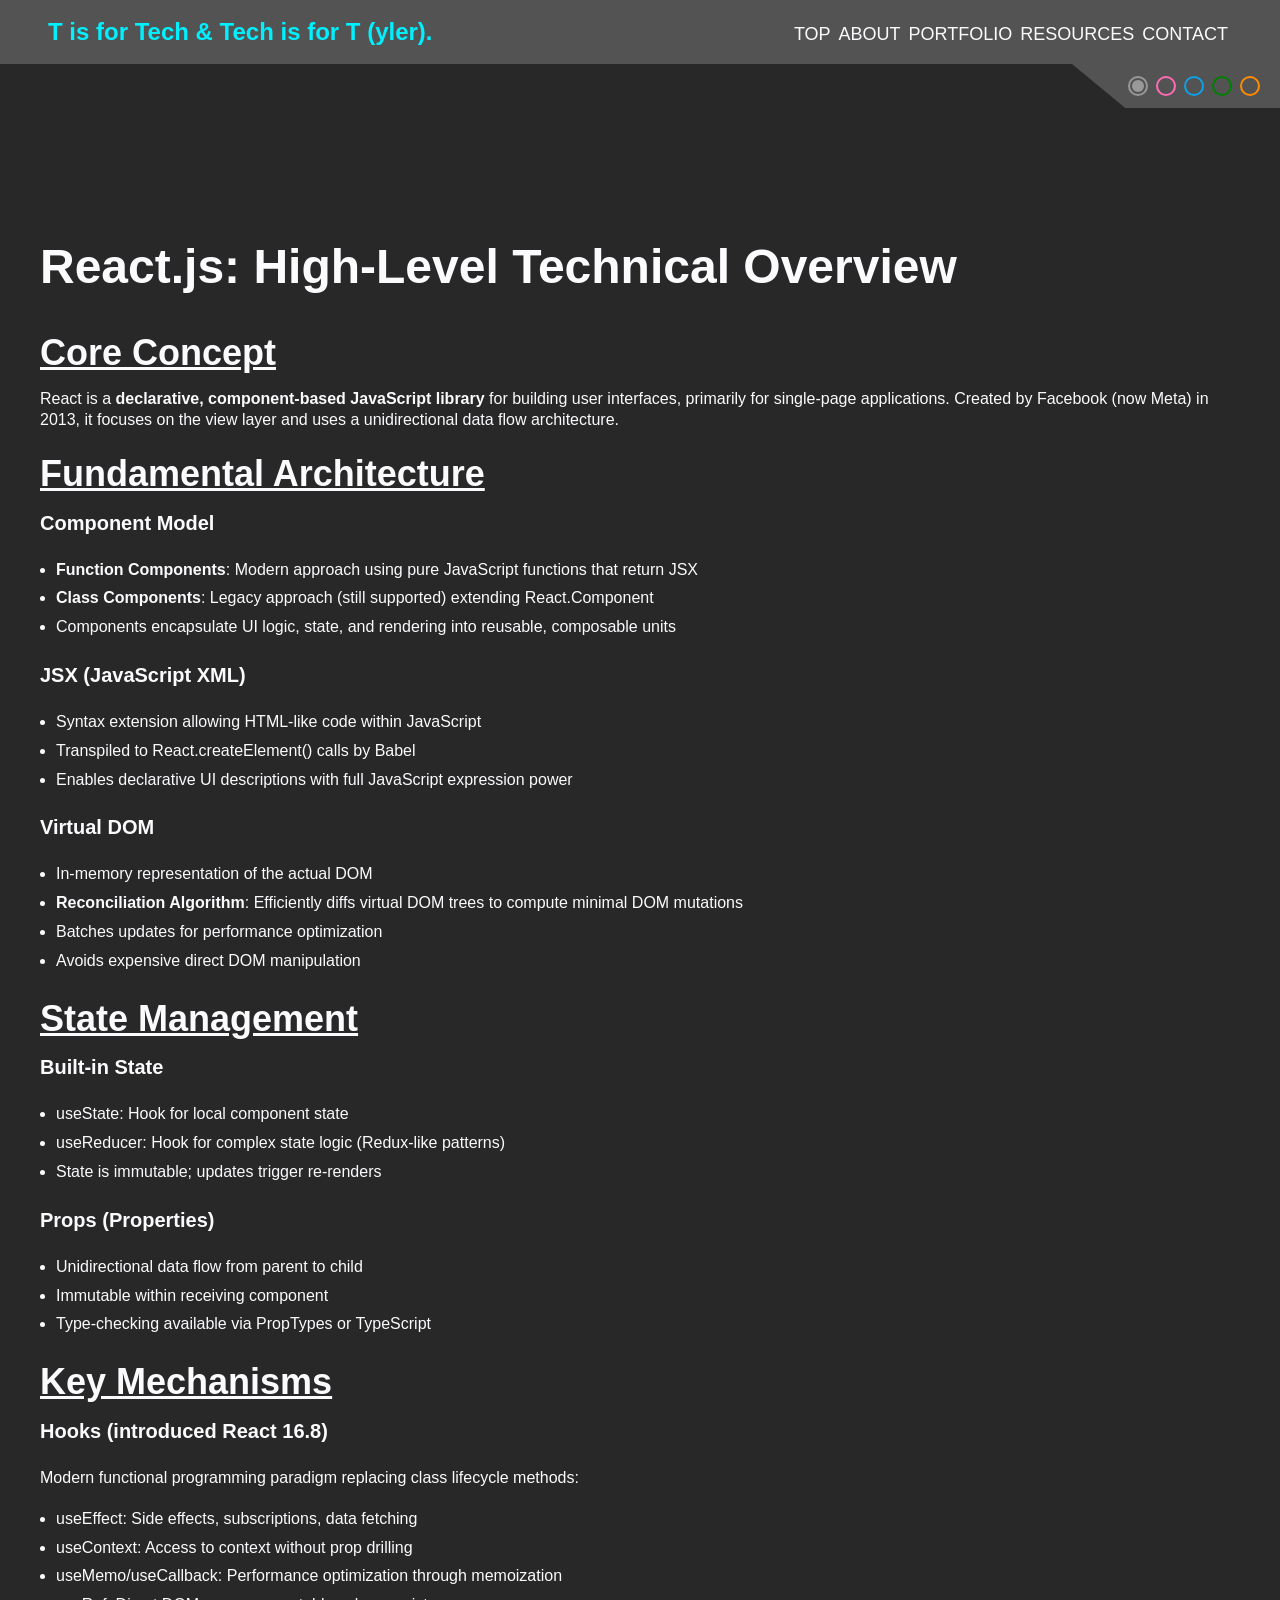
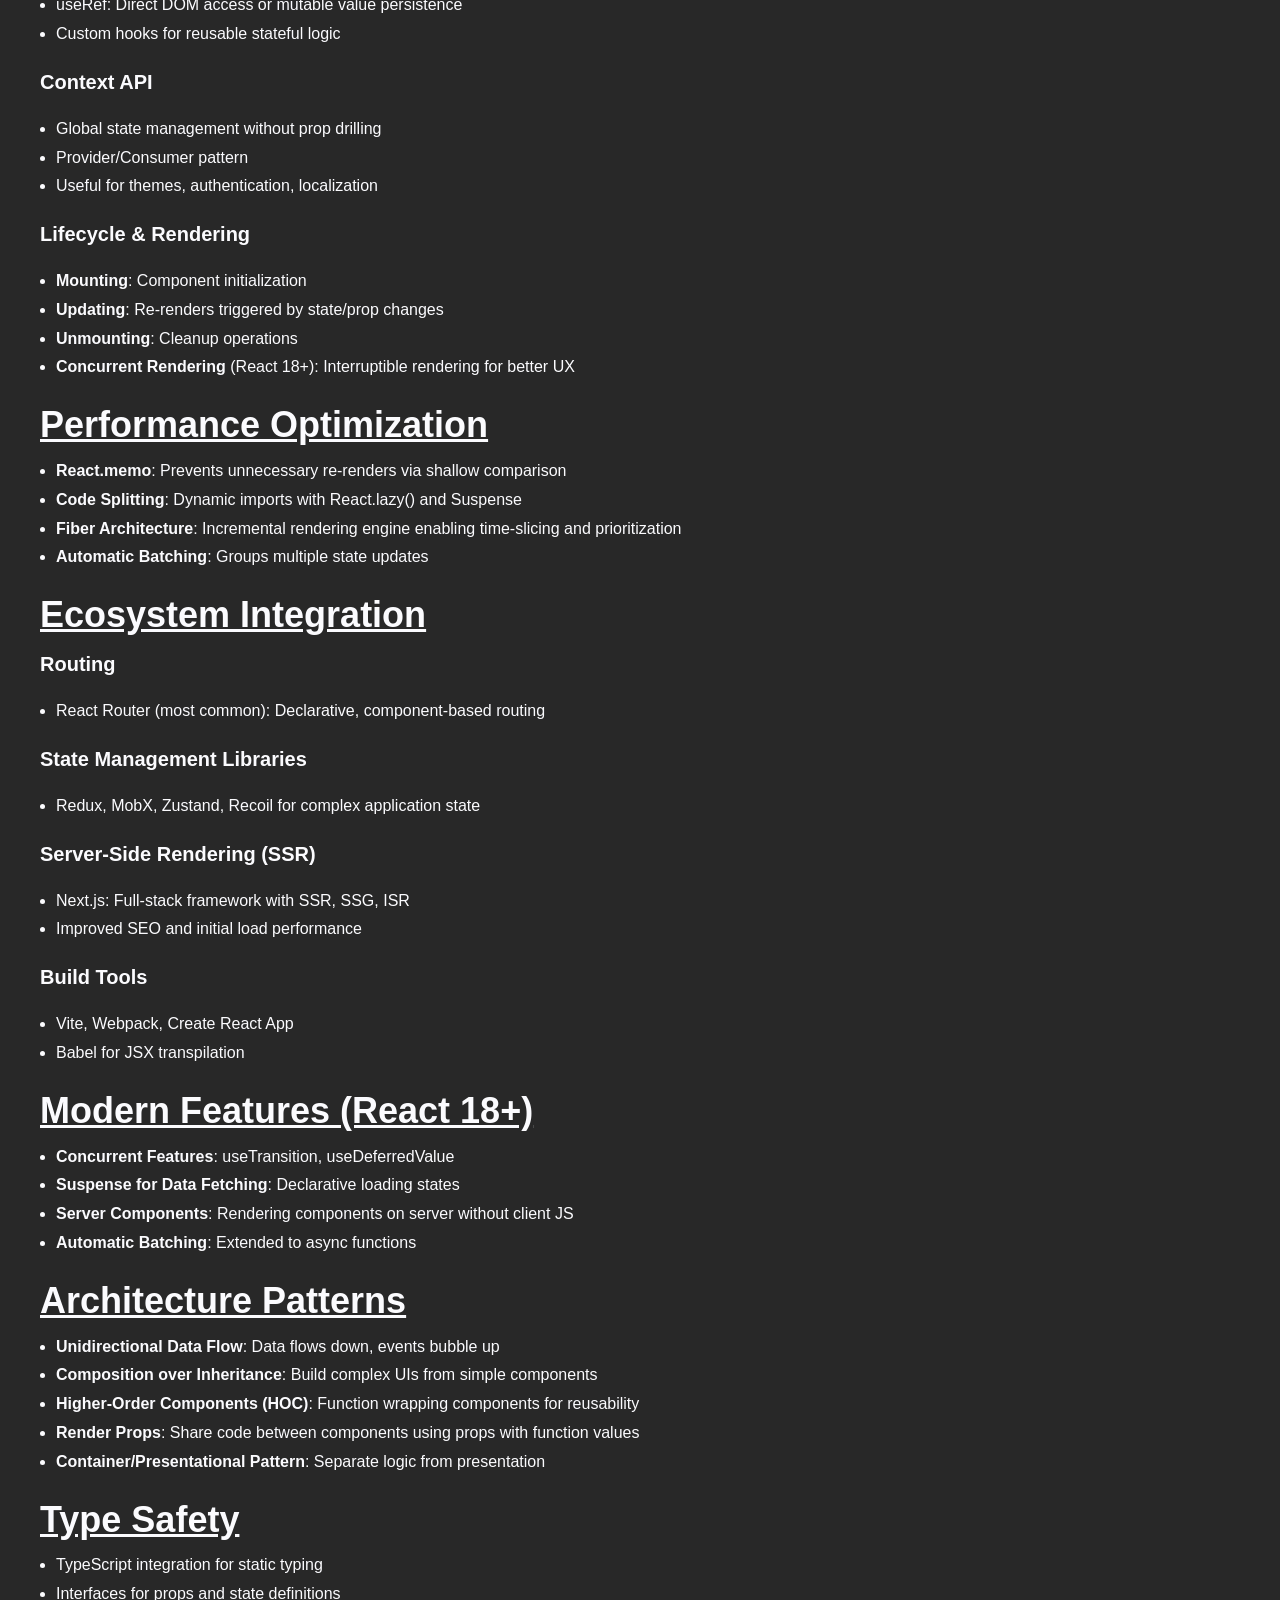
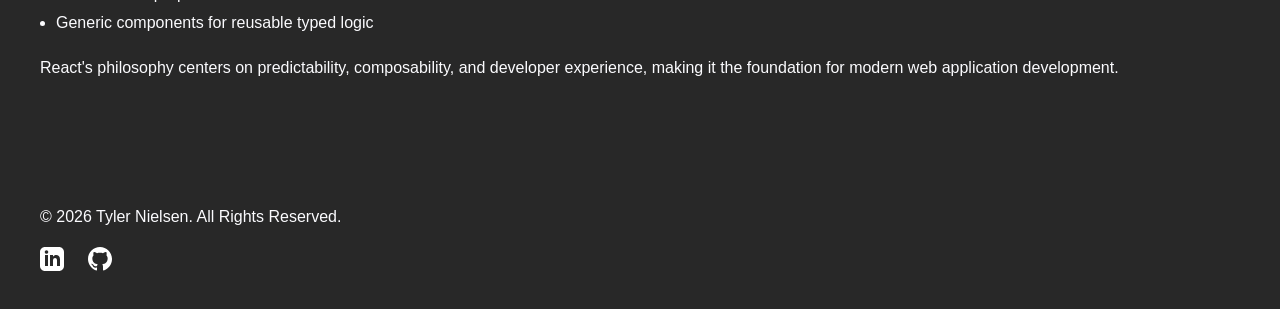
==== reactjs.html @ 0789bff6 "adding content, portfolio homepage images and react overview" ====
<!DOCTYPE html>
<html lang="en">
  <head>
    <meta charset="UTF-8" />
    <meta name="viewport" content="width=device-width, initial-scale=1.0" />

    <title>TylerN | ReactJS Overview</title>

    <link rel="shortcut icon" href="favicon.ico" type="image/x-icon">
    <link
      rel="stylesheet"
      href="https://fonts.googleapis.com/css2?family=Inter:wght@400;600;700&display=swap"
    />
    <link href="styles/reset.css" rel="stylesheet" />
    <link href="styles/main.css" rel="stylesheet" />
    <link href="styles/page-reactjs.css" rel="stylesheet" />
    <script type="module" src="js/index.js" defer></script>
  </head>
  <body>
    <header> <!-- Header & Navigation -->
      <a href="#" class="logo text-2xl">
        T is for Tech &amp; Tech is for T (yler).
      </a>

      <nav class="main-nav">
        <a href="#hero" class="text-lg">Top</a>
        <a href="#about" class="text-lg">About</a>
        <a href="#portfolio" class="text-lg">Portfolio</a>
        <a href="#resources" class="text-lg">Resources</a>
        <a href="#contact" class="text-lg">Contact</a>
      </nav>
    </header>
    <!-- END Header & Navigation -->

    <form action="" class="theme-picker" title="Theme Picker: Pick a color theme!">
      <fieldset>
        <legend class="visually-hidden">Theme Picker: Pick a theme</legend>

        <label for="default" class="visually-hidden radio-label default-radio-btn">Default (Light)</label>
        <input type="radio" name="theme" id="default" title="Default Theme" checked>

        <label for="pink" class="visually-hidden radio-label pink-radio-btn">80's Neon Pink</label>
        <input type="radio" name="theme" id="pink" title="Pink Theme">

        <label for="blue" class="visually-hidden radio-label blue-radio-btn">Blue</label>
        <input type="radio" name="theme" id="blue" title="Blue Theme">

        <label for="green" class="visually-hidden radio-label green-radio-btn">Green</label>
        <input type="radio" name="theme" id="green" title="Green Theme">

        <label for="orange" class="visually-hidden radio-label orange-radio-btn">Orange</label>
        <input type="radio" name="theme" id="orange" title="Orange Theme">
      </fieldset>
    </form>

    <main> <!-- Main Content -->
      <section>
        <div>
          <h1>React.js: High-Level Technical Overview</h1>
          
          <h2>Core Concept</h2>
          <p>
            React is a
            <strong>declarative, component-based JavaScript library</strong> for
            building user interfaces, primarily for single-page applications.
            Created by Facebook (now Meta) in 2013, it focuses on the view layer
            and uses a unidirectional data flow architecture.
          </p>

          <h2>Fundamental Architecture</h2>

          <h3>Component Model</h3>
          <ul
            class="list-disc"
          >
            <li>
              <strong>Function Components</strong>: Modern approach using pure
              JavaScript functions that return JSX
            </li>
            <li>
              <strong>Class Components</strong>: Legacy approach (still supported)
              extending React.Component
            </li>
            <li>
              Components encapsulate UI logic, state, and rendering into reusable,
              composable units
            </li>
          </ul>

          <h3>JSX (JavaScript XML)</h3>
          <ul
            class="list-disc"
          >
            <li>
              Syntax extension allowing HTML-like code within JavaScript
            </li>
            <li>
              Transpiled to
              <code
                class="bg-text-200/5 border border-0.5 border-border-300 text-danger-000 whitespace-pre-wrap rounded-[0.4rem] px-1 py-px text-[0.9rem]"
                >React.createElement()</code
              >
              calls by Babel
            </li>
            <li>
              Enables declarative UI descriptions with full JavaScript expression
              power
            </li>
          </ul>

          <h3>Virtual DOM</h3>
          <ul
            class="[&amp;:not(:last-child)_ul]:pb-1 [&amp;:not(:last-child)_ol]:pb-1 list-disc space-y-2.5 pl-7"
          >
            <li>
              In-memory representation of the actual DOM
            </li>
            <li>
              <strong>Reconciliation Algorithm</strong>: Efficiently diffs virtual
              DOM trees to compute minimal DOM mutations
            </li>
            <li>
              Batches updates for performance optimization
            </li>
            <li>
              Avoids expensive direct DOM manipulation
            </li>
          </ul>
          <h2 class="text-xl font-bold text-text-100 mt-1 -mb-0.5">
            State Management
          </h2>
          <h3>
            <strong>Built-in State</strong>
          </h3>
          <ul
            class="[&amp;:not(:last-child)_ul]:pb-1 [&amp;:not(:last-child)_ol]:pb-1 list-disc space-y-2.5 pl-7"
          >
            <li>
              <code
                class="bg-text-200/5 border border-0.5 border-border-300 text-danger-000 whitespace-pre-wrap rounded-[0.4rem] px-1 py-px text-[0.9rem]"
                >useState</code
              >: Hook for local component state
            </li>
            <li>
              <code
                class="bg-text-200/5 border border-0.5 border-border-300 text-danger-000 whitespace-pre-wrap rounded-[0.4rem] px-1 py-px text-[0.9rem]"
                >useReducer</code
              >: Hook for complex state logic (Redux-like patterns)
            </li>
            <li>
              State is immutable; updates trigger re-renders
            </li>
          </ul>
          <h3>
            <strong>Props (Properties)</strong>
          </h3>
          <ul
            class="[&amp;:not(:last-child)_ul]:pb-1 [&amp;:not(:last-child)_ol]:pb-1 list-disc space-y-2.5 pl-7"
          >
            <li>
              Unidirectional data flow from parent to child
            </li>
            <li>
              Immutable within receiving component
            </li>
            <li>
              Type-checking available via PropTypes or TypeScript
            </li>
          </ul>
          <h2 class="text-xl font-bold text-text-100 mt-1 -mb-0.5">
            Key Mechanisms
          </h2>
          <h3>
            <strong>Hooks</strong> (introduced React 16.8)
          </h3>
          <p>
            Modern functional programming paradigm replacing class lifecycle
            methods:
          </p>
          <ul
            class="[&amp;:not(:last-child)_ul]:pb-1 [&amp;:not(:last-child)_ol]:pb-1 list-disc space-y-2.5 pl-7"
          >
            <li>
              <code
                class="bg-text-200/5 border border-0.5 border-border-300 text-danger-000 whitespace-pre-wrap rounded-[0.4rem] px-1 py-px text-[0.9rem]"
                >useEffect</code
              >: Side effects, subscriptions, data fetching
            </li>
            <li>
              <code
                class="bg-text-200/5 border border-0.5 border-border-300 text-danger-000 whitespace-pre-wrap rounded-[0.4rem] px-1 py-px text-[0.9rem]"
                >useContext</code
              >: Access to context without prop drilling
            </li>
            <li>
              <code
                class="bg-text-200/5 border border-0.5 border-border-300 text-danger-000 whitespace-pre-wrap rounded-[0.4rem] px-1 py-px text-[0.9rem]"
                >useMemo</code
              >/<code
                class="bg-text-200/5 border border-0.5 border-border-300 text-danger-000 whitespace-pre-wrap rounded-[0.4rem] px-1 py-px text-[0.9rem]"
                >useCallback</code
              >: Performance optimization through memoization
            </li>
            <li>
              <code
                class="bg-text-200/5 border border-0.5 border-border-300 text-danger-000 whitespace-pre-wrap rounded-[0.4rem] px-1 py-px text-[0.9rem]"
                >useRef</code
              >: Direct DOM access or mutable value persistence
            </li>
            <li>
              Custom hooks for reusable stateful logic
            </li>
          </ul>
          <h3>
            <strong>Context API</strong>
          </h3>
          <ul
            class="[&amp;:not(:last-child)_ul]:pb-1 [&amp;:not(:last-child)_ol]:pb-1 list-disc space-y-2.5 pl-7"
          >
            <li>
              Global state management without prop drilling
            </li>
            <li>
              Provider/Consumer pattern
            </li>
            <li>
              Useful for themes, authentication, localization
            </li>
          </ul>
          <h3>
            <strong>Lifecycle &amp; Rendering</strong>
          </h3>
          <ul
            class="[&amp;:not(:last-child)_ul]:pb-1 [&amp;:not(:last-child)_ol]:pb-1 list-disc space-y-2.5 pl-7"
          >
            <li>
              <strong>Mounting</strong>: Component initialization
            </li>
            <li>
              <strong>Updating</strong>: Re-renders triggered by state/prop
              changes
            </li>
            <li>
              <strong>Unmounting</strong>: Cleanup operations
            </li>
            <li>
              <strong>Concurrent Rendering</strong> (React 18+): Interruptible
              rendering for better UX
            </li>
          </ul>
          <h2 class="text-xl font-bold text-text-100 mt-1 -mb-0.5">
            Performance Optimization
          </h2>
          <ul
            class="[&amp;:not(:last-child)_ul]:pb-1 [&amp;:not(:last-child)_ol]:pb-1 list-disc space-y-2.5 pl-7"
          >
            <li>
              <strong>React.memo</strong>: Prevents unnecessary re-renders via
              shallow comparison
            </li>
            <li>
              <strong>Code Splitting</strong>: Dynamic imports with
              <code
                class="bg-text-200/5 border border-0.5 border-border-300 text-danger-000 whitespace-pre-wrap rounded-[0.4rem] px-1 py-px text-[0.9rem]"
                >React.lazy()</code
              >
              and
              <code
                class="bg-text-200/5 border border-0.5 border-border-300 text-danger-000 whitespace-pre-wrap rounded-[0.4rem] px-1 py-px text-[0.9rem]"
                >Suspense</code
              >
            </li>
            <li>
              <strong>Fiber Architecture</strong>: Incremental rendering engine
              enabling time-slicing and prioritization
            </li>
            <li>
              <strong>Automatic Batching</strong>: Groups multiple state updates
            </li>
          </ul>
          <h2 class="text-xl font-bold text-text-100 mt-1 -mb-0.5">
            Ecosystem Integration
          </h2>
          <h3>
            <strong>Routing</strong>
          </h3>
          <ul
            class="[&amp;:not(:last-child)_ul]:pb-1 [&amp;:not(:last-child)_ol]:pb-1 list-disc space-y-2.5 pl-7"
          >
            <li>
              React Router (most common): Declarative, component-based routing
            </li>
          </ul>
          <h3>
            <strong>State Management Libraries</strong>
          </h3>
          <ul
            class="[&amp;:not(:last-child)_ul]:pb-1 [&amp;:not(:last-child)_ol]:pb-1 list-disc space-y-2.5 pl-7"
          >
            <li>
              Redux, MobX, Zustand, Recoil for complex application state
            </li>
          </ul>
          <h3>
            <strong>Server-Side Rendering (SSR)</strong>
          </h3>
          <ul
            class="[&amp;:not(:last-child)_ul]:pb-1 [&amp;:not(:last-child)_ol]:pb-1 list-disc space-y-2.5 pl-7"
          >
            <li>
              Next.js: Full-stack framework with SSR, SSG, ISR
            </li>
            <li>
              Improved SEO and initial load performance
            </li>
          </ul>
          <h3>
            <strong>Build Tools</strong>
          </h3>
          <ul
            class="[&amp;:not(:last-child)_ul]:pb-1 [&amp;:not(:last-child)_ol]:pb-1 list-disc space-y-2.5 pl-7"
          >
            <li>
              Vite, Webpack, Create React App
            </li>
            <li>
              Babel for JSX transpilation
            </li>
          </ul>
          <h2 class="text-xl font-bold text-text-100 mt-1 -mb-0.5">
            Modern Features (React 18+)
          </h2>
          <ul
            class="[&amp;:not(:last-child)_ul]:pb-1 [&amp;:not(:last-child)_ol]:pb-1 list-disc space-y-2.5 pl-7"
          >
            <li>
              <strong>Concurrent Features</strong>:
              <code
                class="bg-text-200/5 border border-0.5 border-border-300 text-danger-000 whitespace-pre-wrap rounded-[0.4rem] px-1 py-px text-[0.9rem]"
                >useTransition</code
              >,
              <code
                class="bg-text-200/5 border border-0.5 border-border-300 text-danger-000 whitespace-pre-wrap rounded-[0.4rem] px-1 py-px text-[0.9rem]"
                >useDeferredValue</code
              >
            </li>
            <li>
              <strong>Suspense for Data Fetching</strong>: Declarative loading
              states
            </li>
            <li>
              <strong>Server Components</strong>: Rendering components on server
              without client JS
            </li>
            <li>
              <strong>Automatic Batching</strong>: Extended to async functions
            </li>
          </ul>
          <h2 class="text-xl font-bold text-text-100 mt-1 -mb-0.5">
            Architecture Patterns
          </h2>
          <ul
            class="[&amp;:not(:last-child)_ul]:pb-1 [&amp;:not(:last-child)_ol]:pb-1 list-disc space-y-2.5 pl-7"
          >
            <li>
              <strong>Unidirectional Data Flow</strong>: Data flows down, events
              bubble up
            </li>
            <li>
              <strong>Composition over Inheritance</strong>: Build complex UIs
              from simple components
            </li>
            <li>
              <strong>Higher-Order Components (HOC)</strong>: Function wrapping
              components for reusability
            </li>
            <li>
              <strong>Render Props</strong>: Share code between components using
              props with function values
            </li>
            <li>
              <strong>Container/Presentational Pattern</strong>: Separate logic
              from presentation
            </li>
          </ul>
          <h2 class="text-xl font-bold text-text-100 mt-1 -mb-0.5">
            Type Safety
          </h2>
          <ul
            class="[&amp;:not(:last-child)_ul]:pb-1 [&amp;:not(:last-child)_ol]:pb-1 list-disc space-y-2.5 pl-7"
          >
            <li>
              TypeScript integration for static typing
            </li>
            <li>
              Interfaces for props and state definitions
            </li>
            <li>
              Generic components for reusable typed logic
            </li>
          </ul>
          <p>
            React's philosophy centers on predictability, composability, and
            developer experience, making it the foundation for modern web
            application development.
          </p>
        </div>
      </section>
    </main>

    <!-- Footer -->
    <footer class="bg-gray-800 text-center py-8 px-6 mt-12">
      <p class="text-gray-400 copyright">
        &copy; <span id="c-yr"></span> Tyler Nielsen. All Rights Reserved.
      </p>

      <div class="external-links">
        <a href="https://linkedin.com/in/yourprofile" target="_blank" class="text-gray-400 hover:text-sky-400 transition-colors">
          <svg
            class=""
            fill="currentColor"
            viewBox="0 0 24 24"
            aria-hidden="true"
          >
            <path d="M19 0h-14c-2.761 0-5 2.239-5 5v14c0 2.761 2.239 5 5 5h14c2.762 0 5-2.239 5-5v-14c0-2.761-2.238-5-5-5zm-11 19h-3v-11h3v11zm-1.5-12.268c-.966 0-1.75-.79-1.75-1.764s.784-1.764 1.75-1.764 1.75.79 1.75 1.764-.783 1.764-1.75 1.764zm13.5 12.268h-3v-5.604c0-3.368-4-3.113-4 0v5.604h-3v-11h3v1.765c1.396-2.586 7-2.777 7 2.476v6.759z"/>
          </svg>
        </a>
        <a href="https://github.com/yourprofile" target="_blank" class="text-gray-400 hover:text-sky-400 transition-colors">
          <svg
            class=""
            fill="currentColor"
            viewBox="0 0 24 24"
            aria-hidden="true"
          >
            <path d="M12 0c-6.626 0-12 5.373-12 12 0 5.302 3.438 9.8 8.207 11.387.599.111.793-.261.793-.577v-2.234c-3.338.726-4.033-1.416-4.033-1.416-.546-1.387-1.333-1.756-1.333-1.756-1.089-.745.083-.729.083-.729 1.205.084 1.839 1.237 1.839 1.237 1.07 1.834 2.807 1.304 3.492.997.107-.775.418-1.305.762-1.604-2.665-.305-5.467-1.334-5.467-5.931 0-1.311.468-2.381 1.236-3.221-.124-.303-.535-1.524.117-3.176 0 0 1.008-.322 3.301 1.23.957-.266 1.983-.399 3.003-.404 1.02.005 2.046.138 3.003.404 2.291-1.552 3.297-1.23 3.297-1.23.653 1.653.242 2.874.118 3.176.77.84 1.235 1.911 1.235 3.221 0 4.609-2.807 5.624-5.479 5.921.43.372.823 1.102.823 2.222v3.293c0 .319.192.614.8.575 4.767-1.589 8.205-6.085 8.205-11.385 0-6.627-5.373-12-12-12z"/>
          </svg>
        </a>
        <!-- You can add more social links here -->
      </div>
    </footer>
    <!-- END Footer -->
  </body>
</html>
---- styles/main.css ----
/* **********************************************************
 *
 *  Import all css files into main.css
 *
 *  ** DO NOT PERMANENTLY ADD CSS TO THIS FILE **
 *      Intended use is for temporary styles
 *
************************************************************* */
@import url("./_styles.css");

/* Variables, Functions, Mixins
••••••••••••••••••••••••** */
@import url("./_variables.css");
@import url("./_themes.css");

/* Shared Stylesheets */
@import url("./_global.css");
@import url("./_typography.css");
@import url("./_logo-slider.css");
@import url("./_nav.css");
@import url("./_header.css");
@import url("./_footer.css");


/* Content Sections
************************** */
@import url("./_card-neon-glass.css");
@import url("./_about.css");
@import url("./_contact.css");
@import url("./_portfolio.css");
@import url("./_resources.css");


/* Responsive (Mobile First
************************** */
/* @import url("./_desktop.css") screen and (min-width: 767px); */
---- styles/page-reactjs.css ----
h3 {
  font-weight: 700;
}
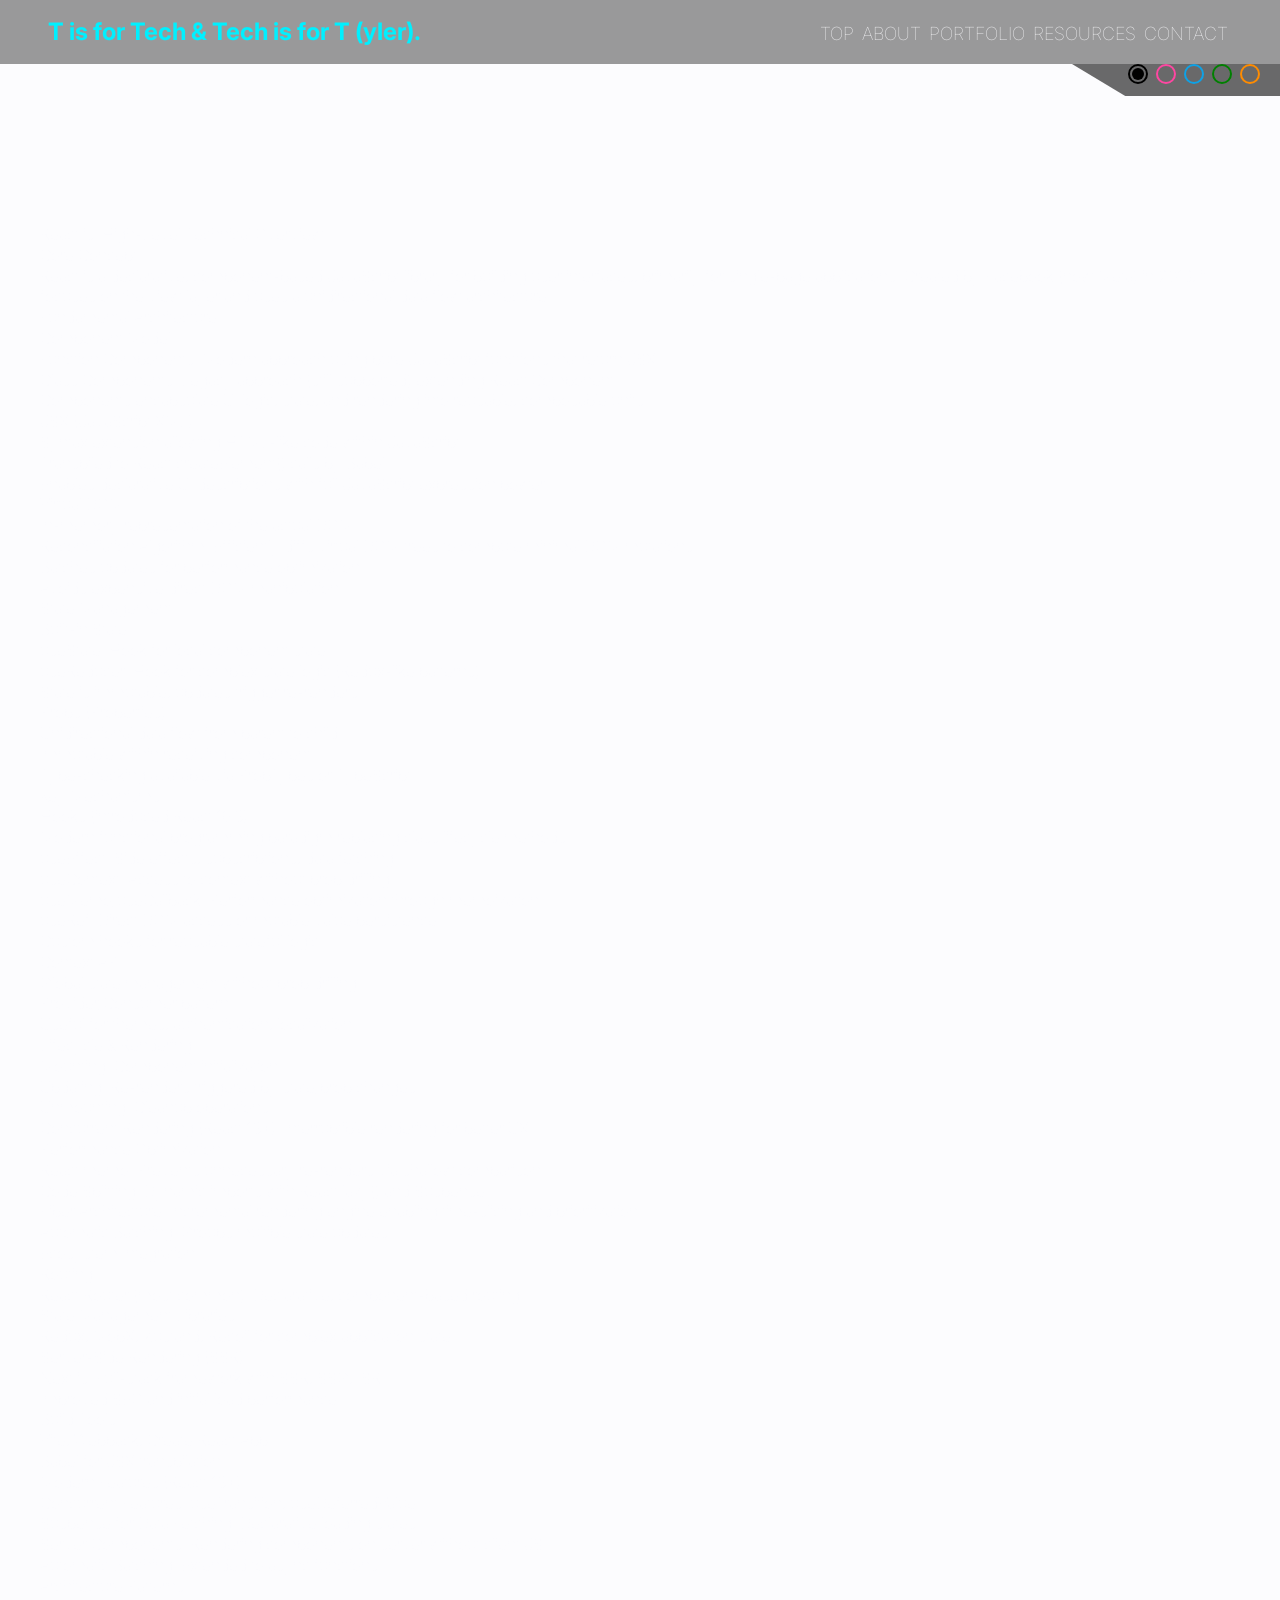
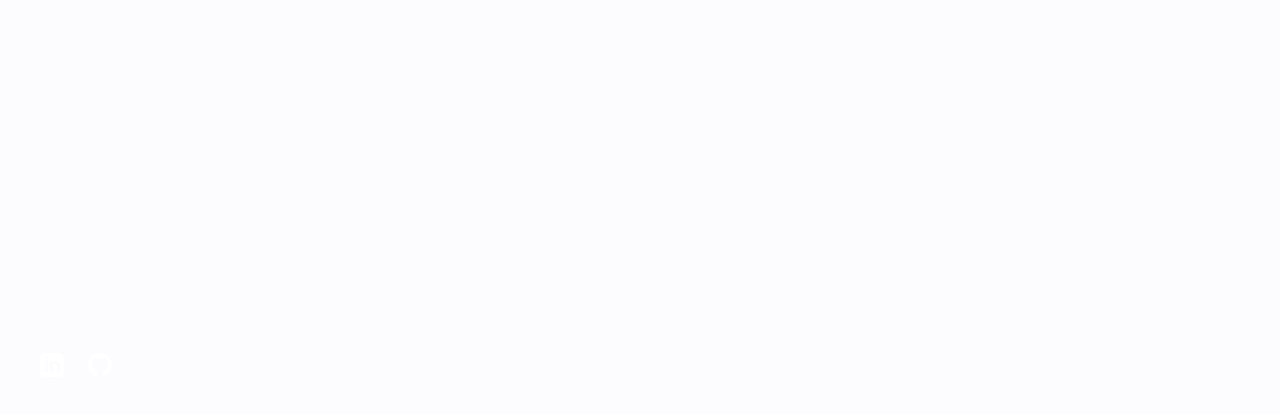
==== commit 4cda5836: "added resume and pw protected directory, started separating css for sections and pages that use Tail" ====
--- a/reactjs.html
+++ b/reactjs.html
@@ -5,19 +5,17 @@
     <meta name="viewport" content="width=device-width, initial-scale=1.0" />
 
     <title>TylerN | ReactJS Overview</title>
-
-    <link rel="shortcut icon" href="favicon.ico" type="image/x-icon">
-    <link
-      rel="stylesheet"
-      href="https://fonts.googleapis.com/css2?family=Inter:wght@400;600;700&display=swap"
-    />
+    
+    <link href="favicon.ico" type="image/x-icon" rel="shortcut icon" />
+
+    <link href="https://fonts.googleapis.com/css2?family=Inter:wght@400;600;700&display=swap" rel="stylesheet" />
     <link href="styles/reset.css" rel="stylesheet" />
-    <link href="styles/main.css" rel="stylesheet" />
-    <link href="styles/page-reactjs.css" rel="stylesheet" />
+    <link href="styles/main-alt.css" rel="stylesheet" />
+
     <script type="module" src="js/index.js" defer></script>
   </head>
   <body>
-    <header> <!-- Header & Navigation -->
+    <header>
       <a href="#" class="logo text-2xl">
         T is for Tech &amp; Tech is for T (yler).
       </a>
@@ -30,7 +28,6 @@
         <a href="#contact" class="text-lg">Contact</a>
       </nav>
     </header>
-    <!-- END Header & Navigation -->
 
     <form action="" class="theme-picker" title="Theme Picker: Pick a color theme!">
       <fieldset>
@@ -51,7 +48,7 @@
         <label for="orange" class="visually-hidden radio-label orange-radio-btn">Orange</label>
         <input type="radio" name="theme" id="orange" title="Orange Theme">
       </fieldset>
-    </form>
+    </form> <!-- END .theme-picker -->
 
     <main> <!-- Main Content -->
       <section>
--- a/styles/main-alt.css
+++ b/styles/main-alt.css
@@ -0,0 +1,28 @@
+/* *************************************************************************
+ *
+ *  For pages with ZERO / ZILCH / NO TAILWIND CSS
+ *  import all relative CSS files here, e.g. imports only, no actual CSS
+ *
+ *
+ *           ** DO NOT ADD AND LEAVE CSS IN THIS FILE  **         
+ *  (If CSS is being added for quick fixes, ensure it's temporary)
+ *
+**************************************************************************** */
+
+/* Variables, Mixins, Themes
+************************************** */
+@import url("./_variables.css");
+@import url("./_themes.css");
+
+
+/* Shared
+************************************** */
+@import url("./_global.css");
+@import url("./_nav.css");
+@import url("./_header.css");
+@import url("./_footer.css");
+
+/* Pages
+************************************** */
+@import url("./_page-resume.css");
+@import url("./_page-reactjs.css")
